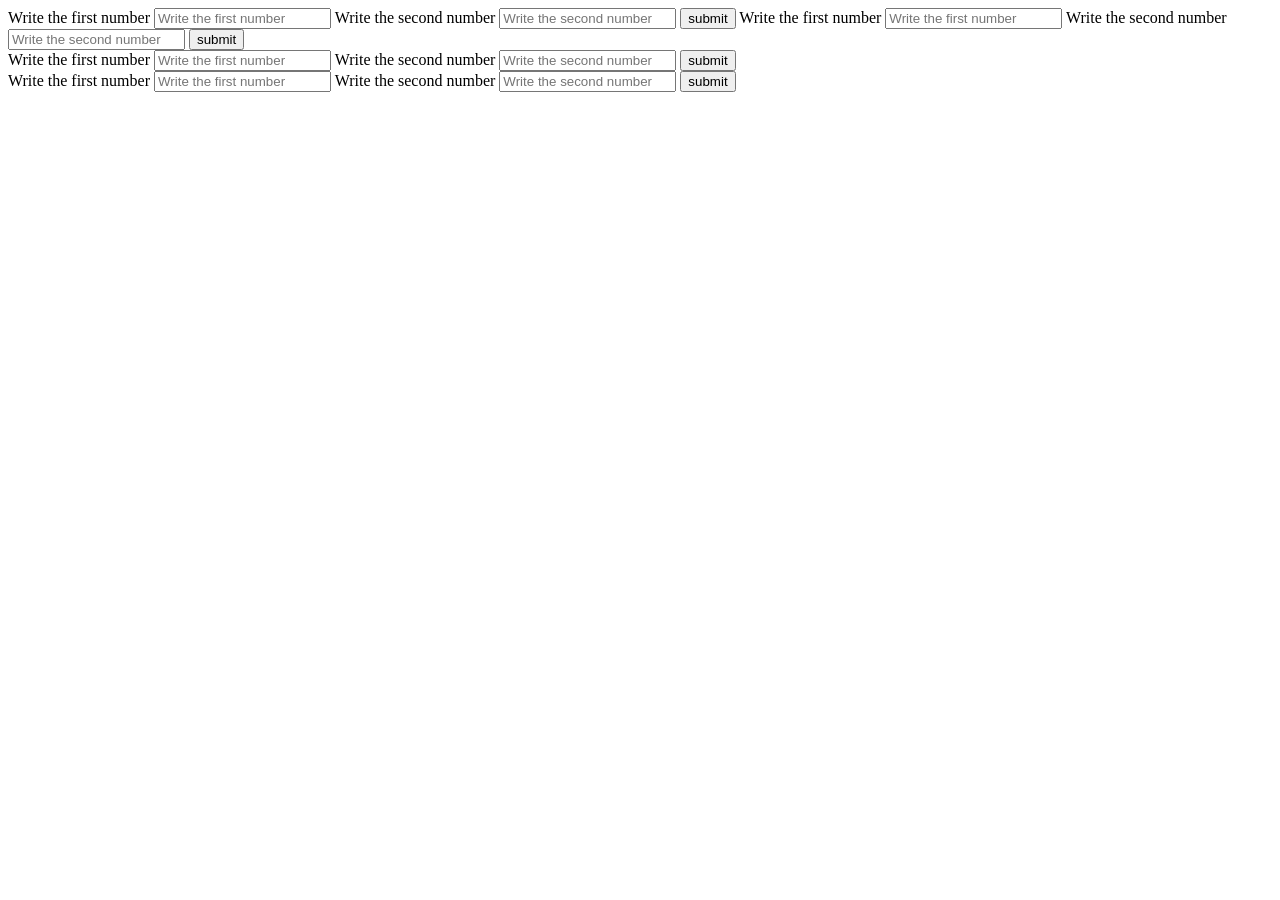
==== maxiprograma2/index.html @ 71457264 "Add files for module two at campusmaxiprograma" ====
<!DOCTYPE html>
<html lang="en">
<head>
  <meta charset="UTF-8">
  <meta name="viewport" content="width=device-width, initial-scale=1.0">
  <title>Document</title>
</head>
<body>
  <main>
    <label for="one"> Write the first number </label>
    <input type="number" name="one" id="one" placeholder="Write the first number" >
    <label for="two"> Write the second number </label>
    <input type="number" name="two" id="two" placeholder="Write the second number" >
    <input type="button" value="submit" onclick="greater()">

    <label for="lone"> Write the first number </label>
    <input type="number" name="lone" id="lone" placeholder="Write the first number">
    <label for="ltwo"> Write the second number </label>
    <input type="number" name="ltwo" id="ltwo" placeholder="Write the second number">
    <input type="button" value="submit" onclick="lower()">
    <div id="lowernumber"></div>

    <label for="gone"> Write the first number </label>
    <input type="number" name="gone" id="gone" placeholder="Write the first number">
    <label for="gtwo"> Write the second number </label>
    <input type="number" name="gtwo" id="gtwo" placeholder="Write the second number">
    <input type="button" value="submit" onclick="greaterorequal()">
    <div id="numbergreaterorequal"></div>

    <label for="pnone"> Write the first number </label>
    <input type="number" name="pnone" id="pnone" placeholder="Write the first number">
    <label for="pntwo"> Write the second number </label>
    <input type="number" name="pntwo" id="pntwo" placeholder="Write the second number">
    <input type="button" value="submit" onclick="numbergreaterthanzero()">
    <div id="numberpositiveornegative"></div>
  </main>
  <script src="main.js"></script>
</body>
</html>
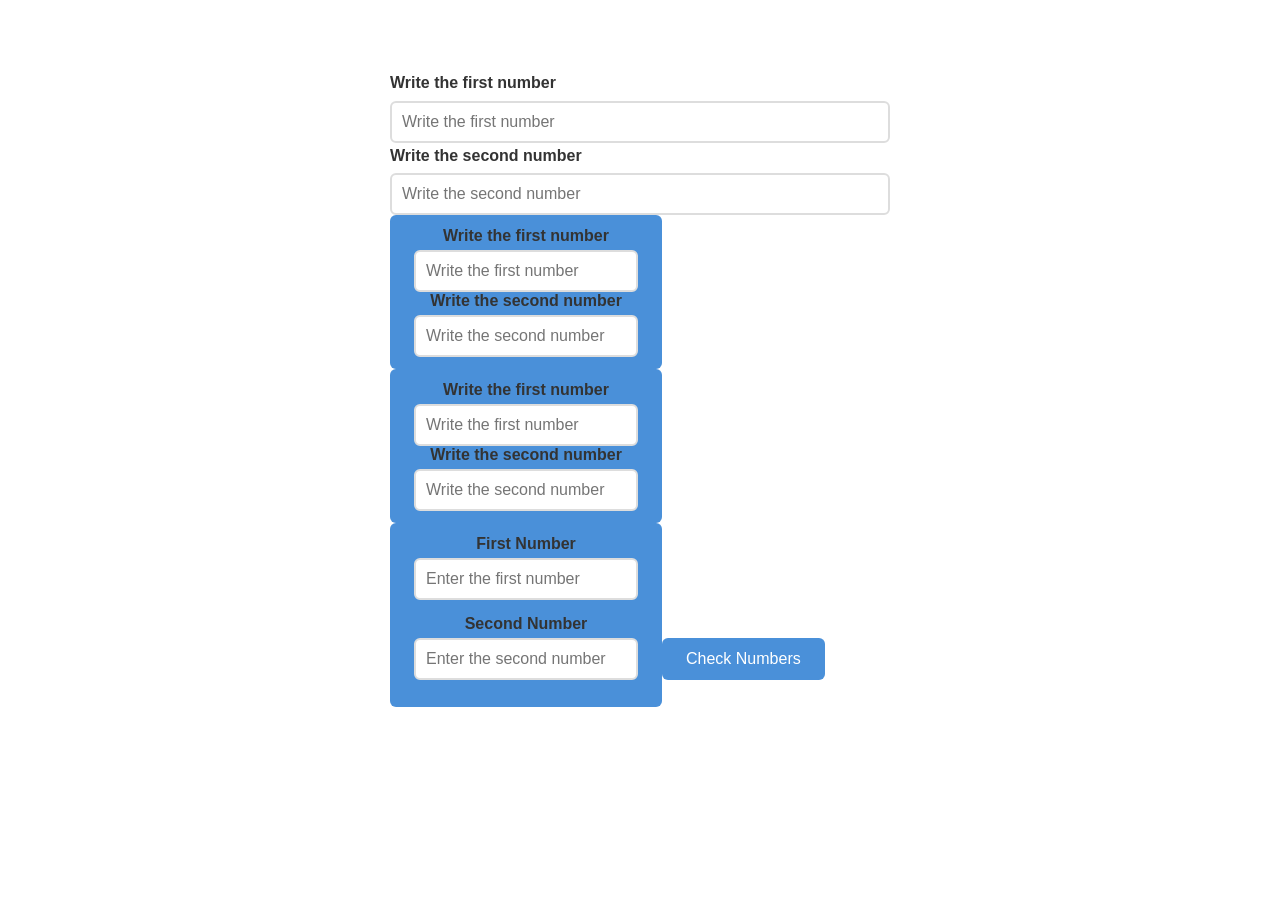
==== commit 9173a575: "Add: styles to first module and second module" ====
--- a/maxiprograma2/index.html
+++ b/maxiprograma2/index.html
@@ -4,6 +4,7 @@
   <meta charset="UTF-8">
   <meta name="viewport" content="width=device-width, initial-scale=1.0">
   <title>Document</title>
+  <link rel="stylesheet" href="styles.css">
 </head>
 <body>
   <main>
@@ -11,29 +12,51 @@
     <input type="number" name="one" id="one" placeholder="Write the first number" >
     <label for="two"> Write the second number </label>
     <input type="number" name="two" id="two" placeholder="Write the second number" >
-    <input type="button" value="submit" onclick="greater()">
+    <button type="button" value="submit" onclick="greater()">
 
     <label for="lone"> Write the first number </label>
     <input type="number" name="lone" id="lone" placeholder="Write the first number">
     <label for="ltwo"> Write the second number </label>
     <input type="number" name="ltwo" id="ltwo" placeholder="Write the second number">
-    <input type="button" value="submit" onclick="lower()">
+    <button type="button" value="submit" onclick="lower()">
     <div id="lowernumber"></div>
 
     <label for="gone"> Write the first number </label>
     <input type="number" name="gone" id="gone" placeholder="Write the first number">
     <label for="gtwo"> Write the second number </label>
     <input type="number" name="gtwo" id="gtwo" placeholder="Write the second number">
-    <input type="button" value="submit" onclick="greaterorequal()">
+    <button type="button" value="submit" onclick="greaterorequal()">
     <div id="numbergreaterorequal"></div>
 
-    <label for="pnone"> Write the first number </label>
-    <input type="number" name="pnone" id="pnone" placeholder="Write the first number">
-    <label for="pntwo"> Write the second number </label>
-    <input type="number" name="pntwo" id="pntwo" placeholder="Write the second number">
-    <input type="button" value="submit" onclick="numbergreaterthanzero()">
-    <div id="numberpositiveornegative"></div>
+    <form id="number-checker-form">
+      <div class="form-group">
+        <label for="first-number">First Number</label>
+        <input type="number" id="first-number" name="first-number" placeholder="Enter the first number" step="any">
+      </div>
+
+      <div class="form-group">
+        <label for="second-number">Second Number</label>
+        <input type="number" id="second-number" name="second-number" placeholder="Enter the second number" step="any">
+      </div>
+
+      <button type="button" id="check-button" onclick="checkNumbers()">Check Numbers</button>
+    </form>
+
+    <div id="result-display"></div>
   </main>
   <script src="main.js"></script>
+
+
+
+
+
+
+    <script>
+
+    </script>
+
+  </body>
+
+  </html>
 </body>
 </html>
--- a/maxiprograma2/styles.css
+++ b/maxiprograma2/styles.css
@@ -0,0 +1,69 @@
+body {
+  font-family: 'Segoe UI', Tahoma, Geneva, Verdana, sans-serif;
+  max-width: 500px;
+  margin: 50px auto;
+  padding: 20px;
+  line-height: 1.6;
+}
+
+.form-group {
+  margin-bottom: 15px;
+}
+
+label {
+  display: block;
+  font-weight: 600;
+  margin-bottom: 5px;
+  color: #333;
+}
+
+input[type="number"] {
+  width: 100%;
+  padding: 10px;
+  border: 2px solid #ddd;
+  border-radius: 6px;
+  font-size: 16px;
+  box-sizing: border-box;
+}
+
+input[type="number"]:focus {
+  border-color: #4a90d9;
+  outline: none;
+}
+
+button {
+  background-color: #4a90d9;
+  color: white;
+  border: none;
+  padding: 12px 24px;
+  border-radius: 6px;
+  font-size: 16px;
+  cursor: pointer;
+  transition: background-color 0.2s;
+}
+
+button:hover {
+  background-color: #357abd;
+}
+
+#result-display {
+  margin-top: 20px;
+  padding: 15px;
+  border-radius: 6px;
+  min-height: 20px;
+}
+
+.positive {
+  color: #2e7d32;
+  background-color: #e8f5e9;
+}
+
+.negative {
+  color: #c62828;
+  background-color: #ffebee;
+}
+
+.zero {
+  color: #f57c00;
+  background-color: #fff3e0;
+}
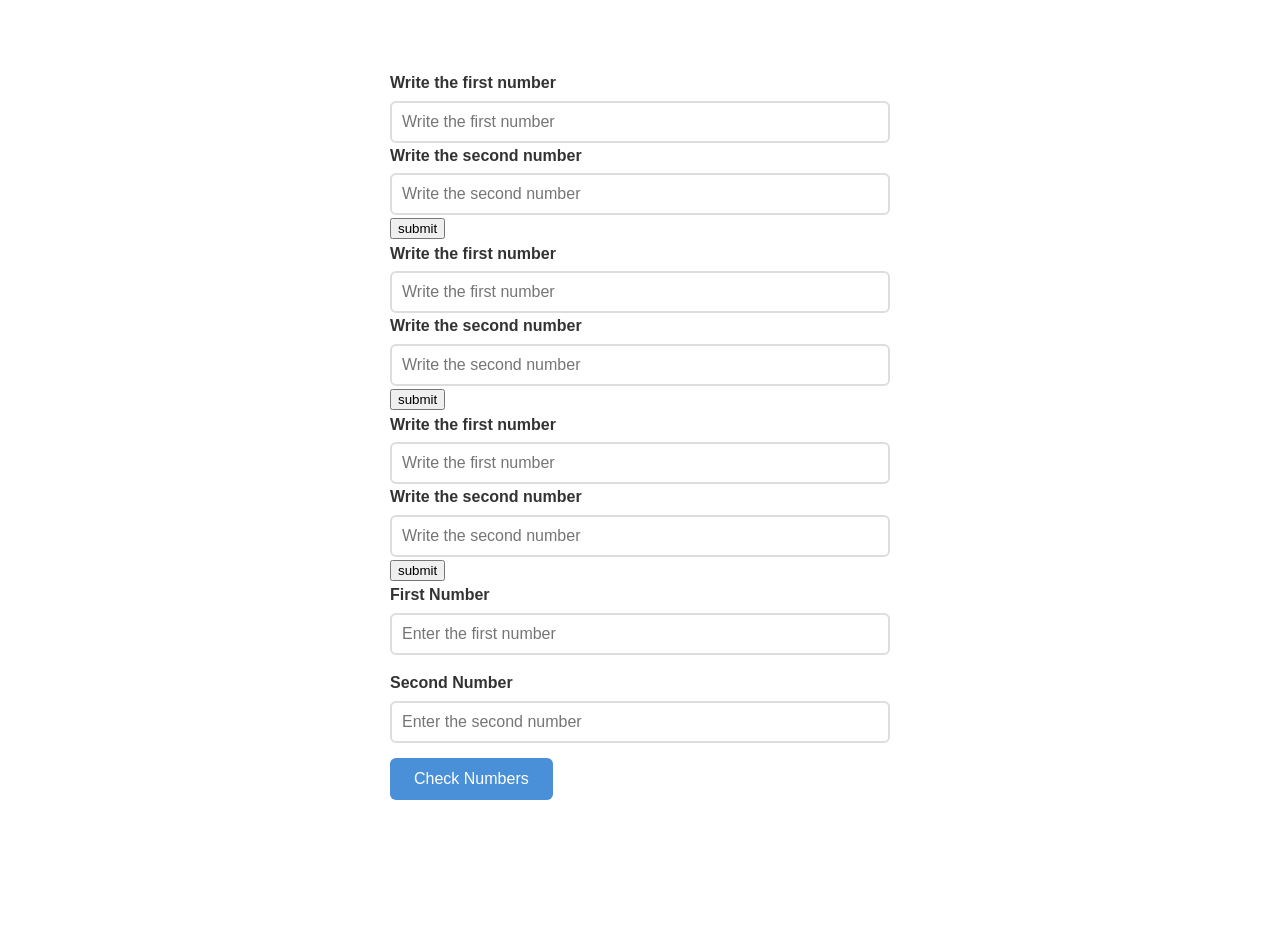
==== commit 0cfe9b63: "Fix: issue style input." ====
--- a/maxiprograma2/index.html
+++ b/maxiprograma2/index.html
@@ -12,20 +12,20 @@
     <input type="number" name="one" id="one" placeholder="Write the first number" >
     <label for="two"> Write the second number </label>
     <input type="number" name="two" id="two" placeholder="Write the second number" >
-    <button type="button" value="submit" onclick="greater()">
+    <input type="button" value="submit" onclick="greater()">
 
     <label for="lone"> Write the first number </label>
     <input type="number" name="lone" id="lone" placeholder="Write the first number">
     <label for="ltwo"> Write the second number </label>
     <input type="number" name="ltwo" id="ltwo" placeholder="Write the second number">
-    <button type="button" value="submit" onclick="lower()">
+    <input type="button" value="submit" onclick="lower()">
     <div id="lowernumber"></div>
 
     <label for="gone"> Write the first number </label>
     <input type="number" name="gone" id="gone" placeholder="Write the first number">
     <label for="gtwo"> Write the second number </label>
     <input type="number" name="gtwo" id="gtwo" placeholder="Write the second number">
-    <button type="button" value="submit" onclick="greaterorequal()">
+    <input type="button" value="submit" onclick="greaterorequal()">
     <div id="numbergreaterorequal"></div>
 
     <form id="number-checker-form">
@@ -45,18 +45,5 @@
     <div id="result-display"></div>
   </main>
   <script src="main.js"></script>
-
-
-
-
-
-
-    <script>
-
-    </script>
-
-  </body>
-
-  </html>
 </body>
 </html>
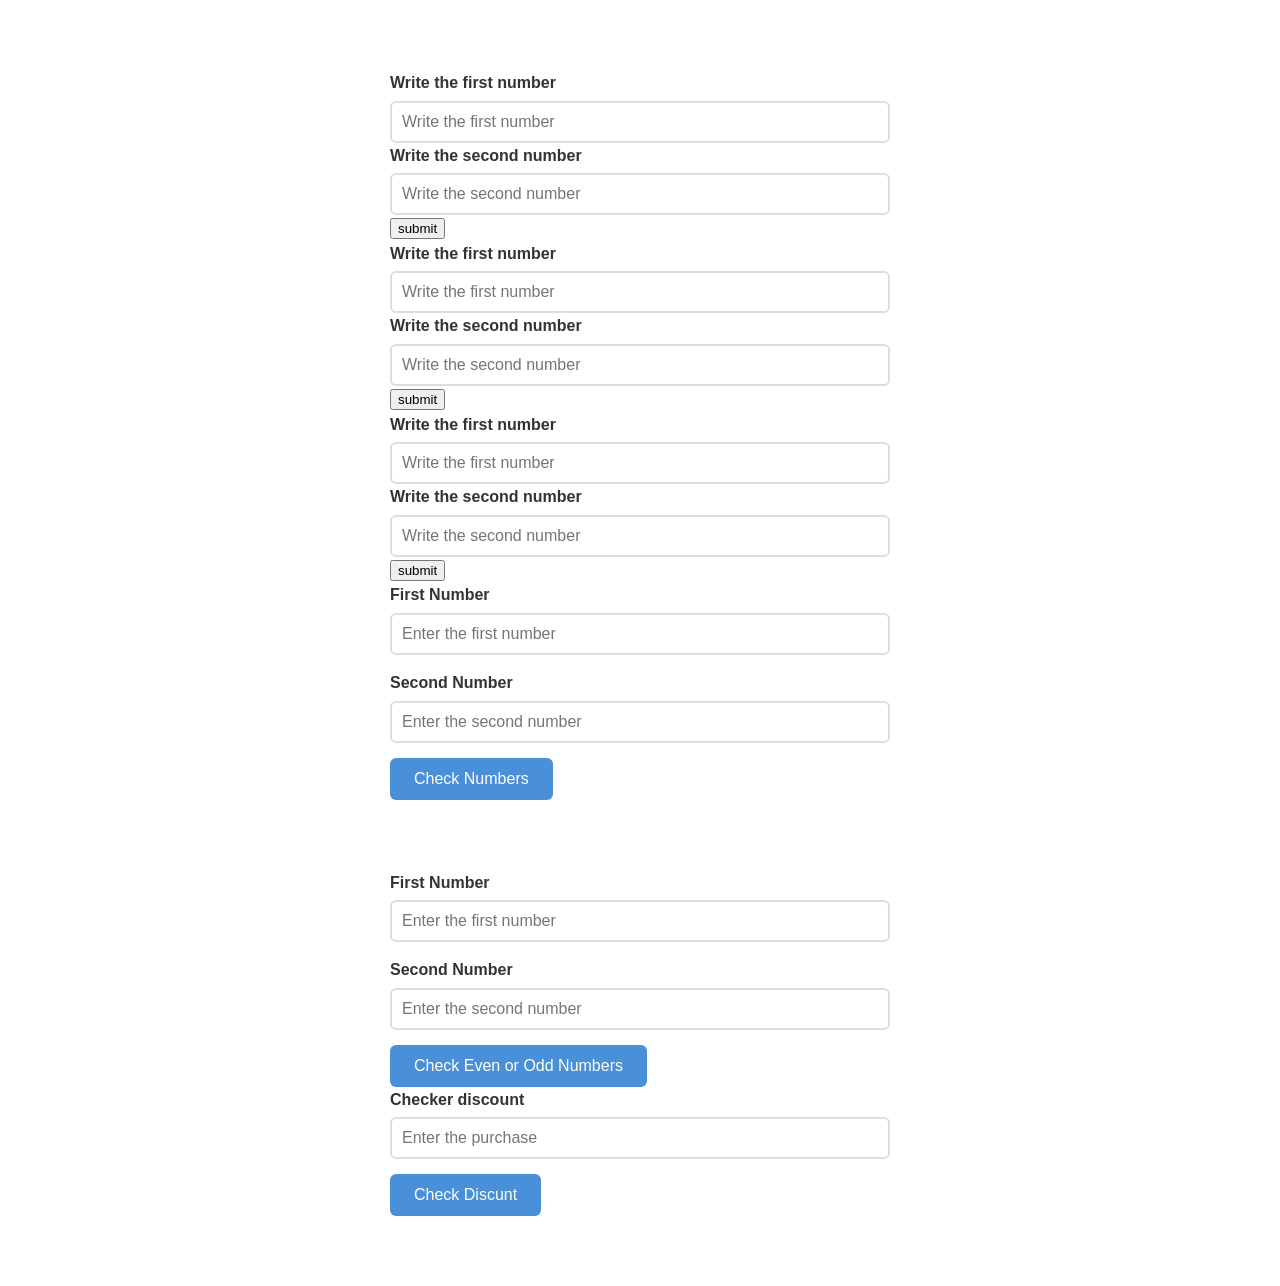
==== commit d9e77644: "Add: new features for new instances of second block at maxiprograma campus." ====
--- a/maxiprograma2/index.html
+++ b/maxiprograma2/index.html
@@ -43,6 +43,34 @@
     </form>
 
     <div id="result-display"></div>
+
+    <form id="number-checker-form">
+      <div class="form-group">
+        <label for="even-number">First Number</label>
+        <input type="number" id="even-number" name="even-number" placeholder="Enter the first number" step="any">
+      </div>
+    
+      <div class="form-group">
+        <label for="evensecond-number">Second Number</label>
+        <input type="number" id="evensecond-number" name="evensecond-number" placeholder="Enter the second number" step="any">
+      </div>
+    
+      <button type="button" id="checkevenOrodd-button" onclick="evenOrodd()">Check Even or Odd Numbers</button>
+    </form>
+    
+    <div id="display"></div>
+
+    <form id="number-checker-form">
+      <div class="form-group">
+        <label for="purchase-amount">Checker discount</label>
+        <input type="number" id="purchase-amount" name="purchase-amount" placeholder="Enter the purchase" step="any">
+      </div>
+    
+    
+      <button type="button" id="checkdiscount-button" onclick="deduct()">Check Discunt</button>
+    </form>
+    
+    <div id="discount"></div>
   </main>
   <script src="main.js"></script>
 </body>
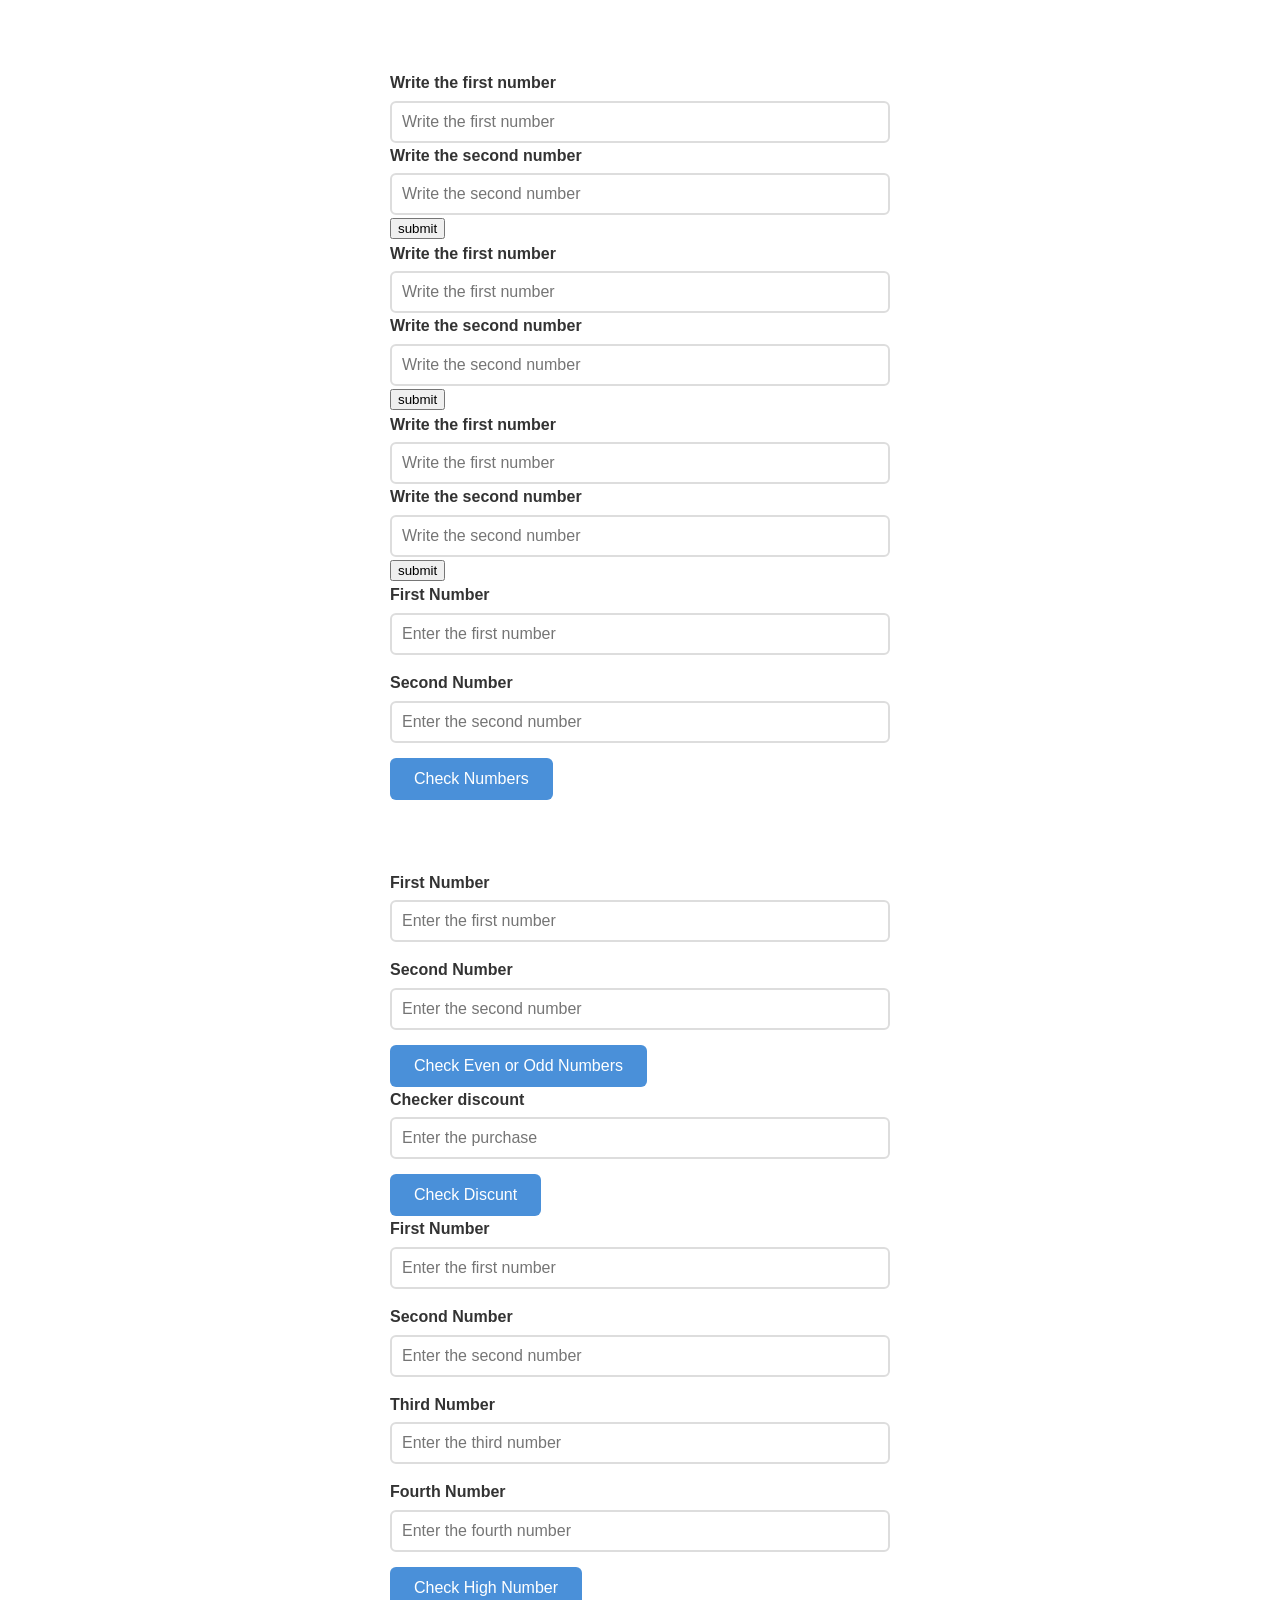
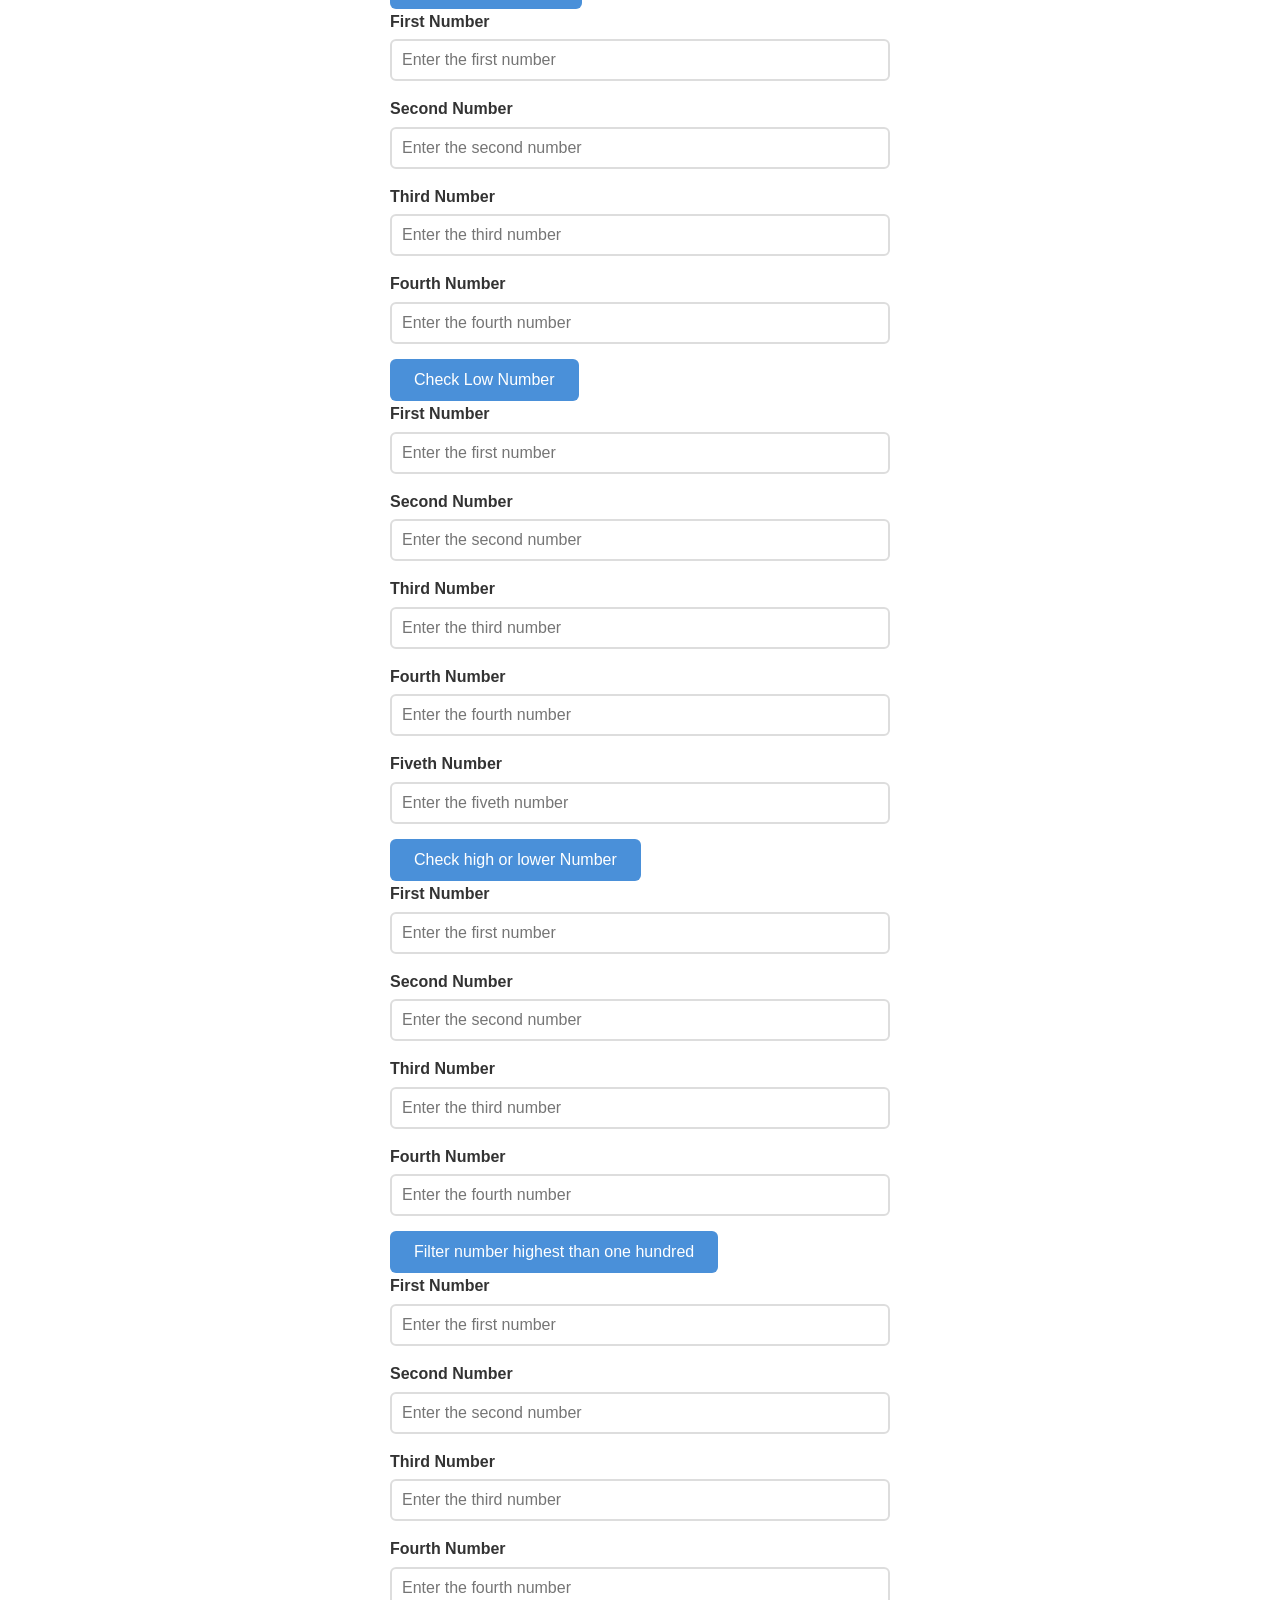
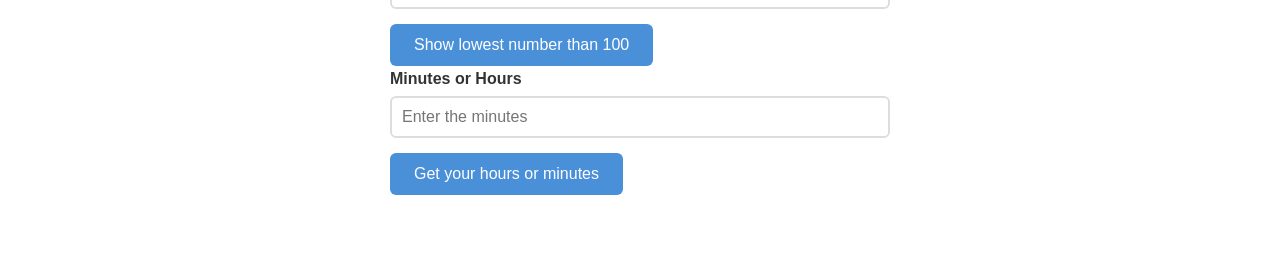
==== commit 247b86d7: "Added: twelve solutions at second module for excersises on Maxi Programa Campus" ====
--- a/maxiprograma2/index.html
+++ b/maxiprograma2/index.html
@@ -71,6 +71,152 @@
     </form>
     
     <div id="discount"></div>
+
+    <form id="High-number-form">
+      <div class="form-group">
+        <label for="first-number">First Number</label>
+        <input type="number" id="first" name="first-number" placeholder="Enter the first number" step="any">
+      </div>
+    
+      <div class="form-group">
+        <label for="second-number">Second Number</label>
+        <input type="number" id="second" name="second-number" placeholder="Enter the second number" step="any">
+      </div>
+
+      <div class="form-group">
+        <label for="third-number">Third Number</label>
+        <input type="number" id="third" name="third-number" placeholder="Enter the third number" step="any">
+      </div>
+
+      <div class="form-group">
+        <label for="fourth-number">Fourth Number</label>
+        <input type="number" id="fourth" name="fourth-number" placeholder="Enter the fourth number" step="any">
+      </div>
+    
+      <button type="button" id="highnumber-button" onclick="HighNumber()">Check High Number</button>
+    </form>
+    
+    <div id="highnumber"></div>
+
+    <form id="Low-number-form">
+      <div class="form-group">
+        <label for="lfirst-number">First Number</label>
+        <input type="number" id="lfirst" name="lfirst-number" placeholder="Enter the first number" step="any">
+      </div>
+    
+      <div class="form-group">
+        <label for="lsecond-number">Second Number</label>
+        <input type="number" id="lsecond" name="lsecond-number" placeholder="Enter the second number" step="any">
+      </div>
+    
+      <div class="form-group">
+        <label for="lthird-number">Third Number</label>
+        <input type="number" id="lthird" name="lthird-number" placeholder="Enter the third number" step="any">
+      </div>
+    
+      <div class="form-group">
+        <label for="lfourth-number">Fourth Number</label>
+        <input type="number" id="lfourth" name="lfourth-number" placeholder="Enter the fourth number" step="any">
+      </div>
+    
+      <button type="button" id="lownumber-button" onclick="LowNumber()">Check Low Number</button>
+    </form>
+    
+    <div id="lownumber"></div>
+
+    <form id="High-number-form">
+      <div class="form-group">
+        <label for="hlfirst-number">First Number</label>
+        <input type="number" id="hlfirst" name="hlfirst-number" placeholder="Enter the first number" step="any">
+      </div>
+    
+      <div class="form-group">
+        <label for="hlsecond-number">Second Number</label>
+        <input type="number" id="hlsecond" name="hlsecond-number" placeholder="Enter the second number" step="any">
+      </div>
+    
+      <div class="form-group">
+        <label for="hlthird-number">Third Number</label>
+        <input type="number" id="hlthird" name="hlthird-number" placeholder="Enter the third number" step="any">
+      </div>
+    
+      <div class="form-group">
+        <label for="hlfourth-number">Fourth Number</label>
+        <input type="number" id="hlfourth" name="hlfourth-number" placeholder="Enter the fourth number" step="any">
+      </div>
+
+      <div class="form-group">
+        <label for="hlfiveth-number">Fiveth Number</label>
+        <input type="number" id="hlfiveth" name="hlfiveth-number" placeholder="Enter the fiveth number" step="any">
+      </div>
+    
+      <button type="button" id="hlnumber-button" onclick="HighOrlowerNumber()">Check high or lower Number</button>
+    </form>
+    
+    <div id="hldisplay"></div>
+
+    <form id="Filter-number-form">
+      <div class="form-group">
+        <label for="ffirst-number">First Number</label>
+        <input type="number" id="ffirst" name="ffirst-number" placeholder="Enter the first number" step="any">
+      </div>
+    
+      <div class="form-group">
+        <label for="fsecond-number">Second Number</label>
+        <input type="number" id="fsecond" name="fsecond-number" placeholder="Enter the second number" step="any">
+      </div>
+    
+      <div class="form-group">
+        <label for="fthird-number">Third Number</label>
+        <input type="number" id="fthird" name="fthird-number" placeholder="Enter the third number" step="any">
+      </div>
+    
+      <div class="form-group">
+        <label for="ffourth-number">Fourth Number</label>
+        <input type="number" id="ffourth" name="ffourth-number" placeholder="Enter the fourth number" step="any">
+      </div>
+    
+      <button type="button" id="filternumber-button" onclick="Filternumber()">Filter number highest than one hundred</button>
+    </form>
+    
+    <div id="filter"></div>
+
+    <form id="Lowes-number-than-one-hundred-form">
+      <div class="form-group">
+        <label for="lohfirst-number">First Number</label>
+        <input type="number" id="lohfirst" name="lohfirst-number" placeholder="Enter the first number" step="any">
+      </div>
+    
+      <div class="form-group">
+        <label for="lohsecond-number">Second Number</label>
+        <input type="number" id="lohsecond" name="lohsecond-number" placeholder="Enter the second number" step="any">
+      </div>
+    
+      <div class="form-group">
+        <label for="lohthird-number">Third Number</label>
+        <input type="number" id="lohthird" name="lohthird-number" placeholder="Enter the third number" step="any">
+      </div>
+    
+      <div class="form-group">
+        <label for="lohfourth-number">Fourth Number</label>
+        <input type="number" id="lohfourth" name="lohfourth-number" placeholder="Enter the fourth number" step="any">
+      </div>
+    
+      <button type="button" id="lowestnumberthanonehundred-button">Show lowest number than 100</button>
+    </form>
+    
+    <div id="lowestnumber"></div>
+
+    <form id="Conversion-form">
+      <div class="form-group">
+        <label for="minutes">Minutes or Hours</label>
+        <input type="number" id="minutes" name="minutes" placeholder="Enter the minutes" step="any">
+      </div>
+    
+      <button type="button" id="conversion-button">Get your hours or minutes</button>
+    </form>
+    
+    <div id="conversion"></div>
   </main>
   <script src="main.js"></script>
 </body>
